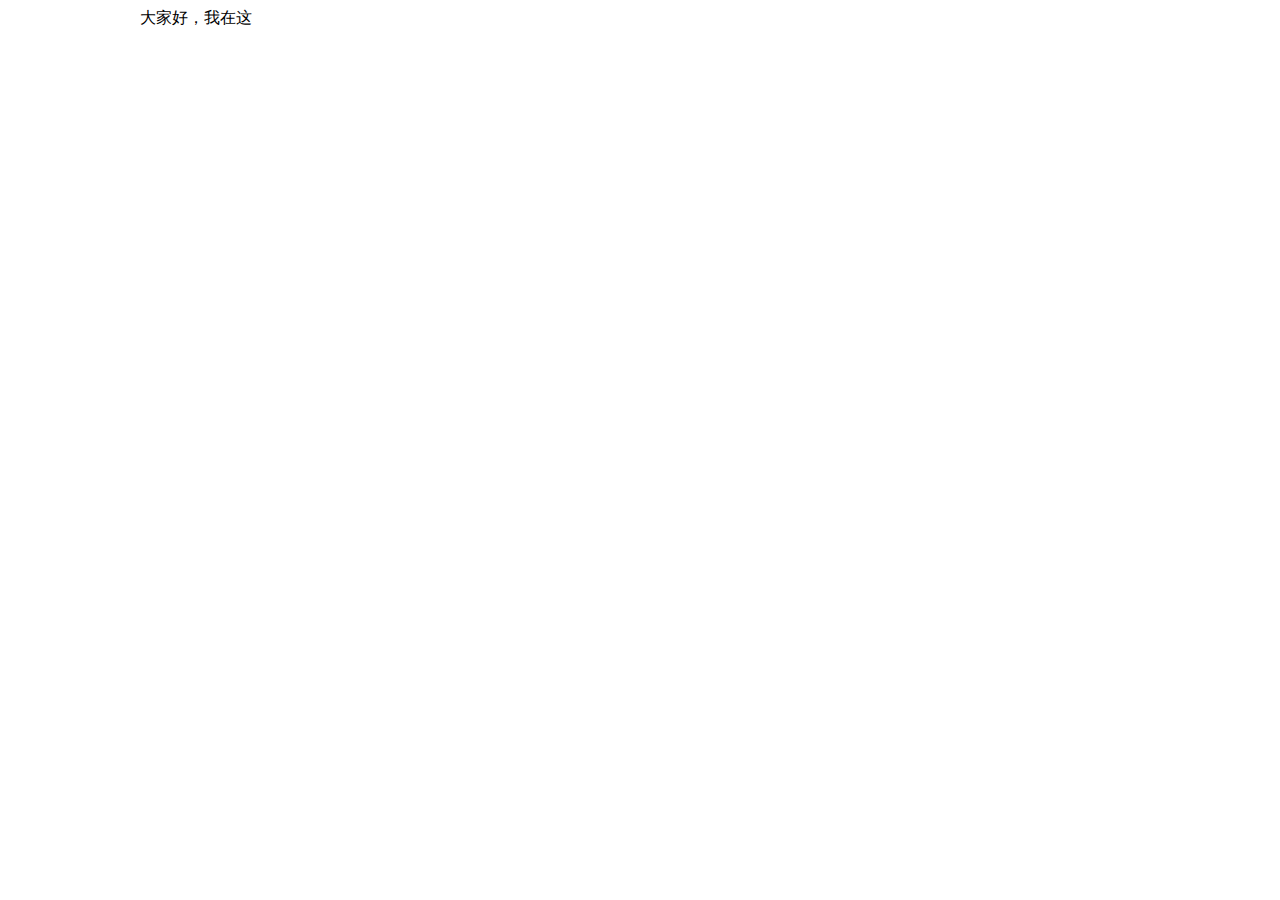
==== index.html @ b4a2b285 "uuu" ====
<!DOCTYPE html PUBLIC "-//W3C//DTD XHTML 1.0 Transitional//EN" "http://www.w3.org/TR/xhtml1/DTD/xhtml1-transitional.dtd">
<html xmlns="http://www.w3.org/1999/xhtml">
<head>
<meta http-equiv="Content-Type" content="text/html; charset=utf-8" />
<title>我个人</title>


<style>
img{ vertical-align:top;}
.w1000 { width:1000px; margin:0 auto; }
</style>
</head>

<body>


</div>
<div class="w1000">
大家好，我在这
</div>
<div>


</div>
</body>
</html>
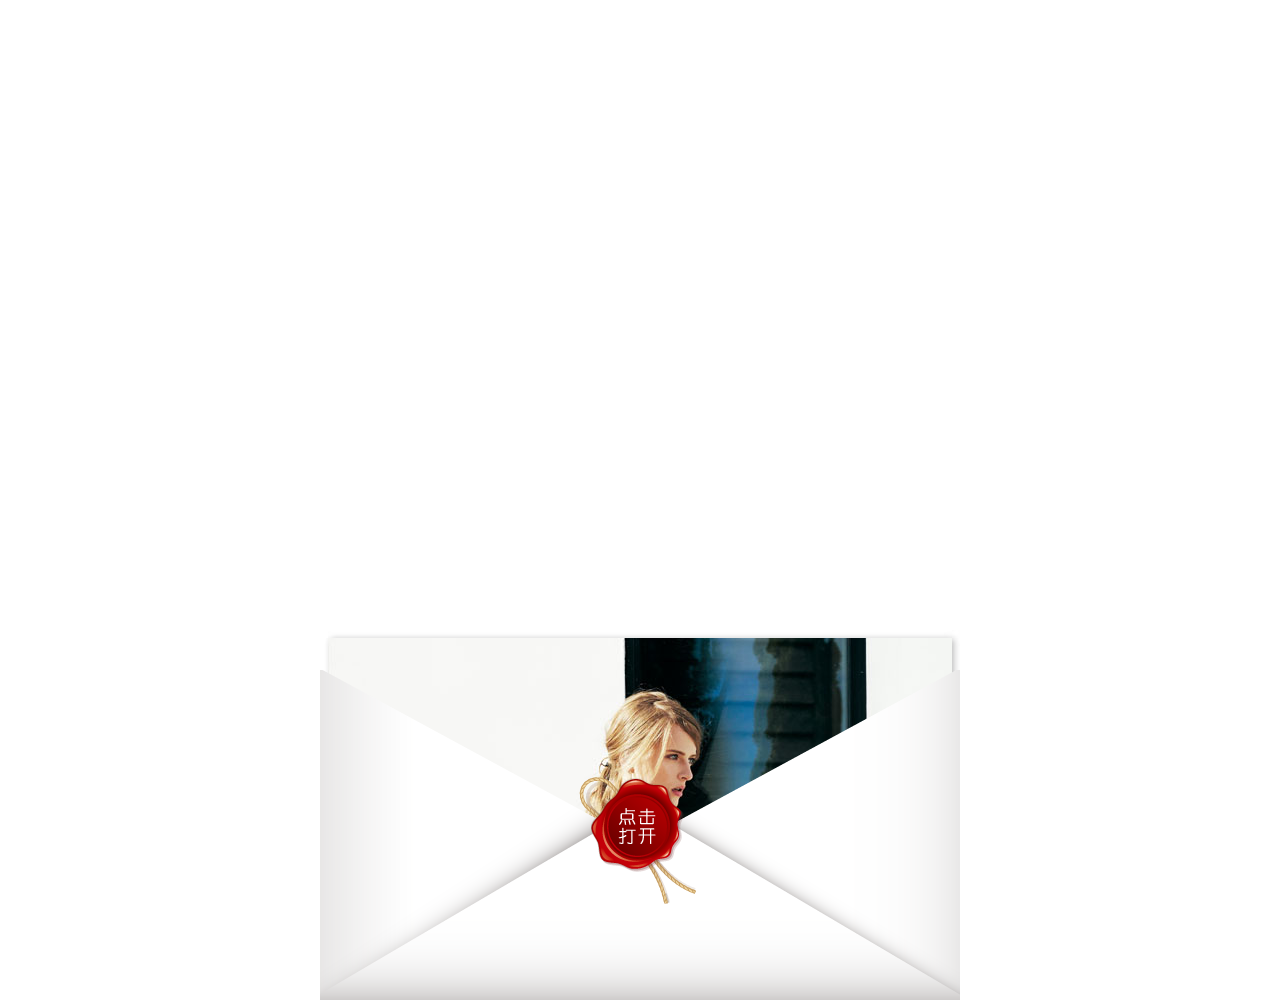
==== commit 972fa313: "up" ====
--- a/index.html
+++ b/index.html
@@ -1,26 +1,91 @@
-<!DOCTYPE html PUBLIC "-//W3C//DTD XHTML 1.0 Transitional//EN" "http://www.w3.org/TR/xhtml1/DTD/xhtml1-transitional.dtd">
-<html xmlns="http://www.w3.org/1999/xhtml">
+<!DOCTYPE html>
+<html>
 <head>
-<meta http-equiv="Content-Type" content="text/html; charset=utf-8" />
-<title>我个人</title>
+<meta charset="utf-8">
+<meta http-equiv="Pragma" content="no-cache">
+<meta http-equiv="Cache-Control" content="no-cache">
+<meta http-equiv="Expires" content="0">
+<meta name="viewport" content="">
+<meta name="apple-mobile-web-app-capable" content="yes">
+<meta name="apple-mobile-web-app-status-bar-style" content="black" />
+<meta name="format-detection" content="telephone=no"/>
+<meta name="description" content="">
+<meta name="keywords" content="">
+<title>衣恋_名品导购网</title>
+<link href="css/wap.css?v=1" rel="stylesheet" type="text/css">
+<script type="text/javascript" src="http://mpimg.cn/web/20120615/jquery.js"></script>
+<script src="http://www.mplife.com/tools/cmslog/log.js"></script>
+<script>
+ var os = navigator.userAgent.toLowerCase(),
+        deviceWidth = window.screen.width,
+		setScreenWidth = 640,
+		phoneScale = deviceWidth/setScreenWidth;
+    if (os.indexOf("android") != -1) {
+			if( parseFloat(os.slice(os.indexOf("android")+8)) > 4){
+	      	           $('meta[name="viewport"]').attr('content', 'width='+setScreenWidth+',minimum-scale =' + phoneScale +' maximum-scale = '+phoneScale+',target-densitydpi=device-dpi');
+			}else{
+				   $('meta[name="viewport"]').attr('content', 'width= '+ setScreenWidth +' , target-densitydpi=device-dpi');
+			}
+	   }else{
+		     $('meta[name="viewport"]').attr('content', 'width='+setScreenWidth+', target-densitydpi=device-dpi,user-scalable=no');
+		}
+
+</script>
+<style>
+
+@-webkit-keyframes letter /* Safari and Chrome */
+{
+from {opacity:1} to {opacity:0}
+}
 
 
-<style>
-img{ vertical-align:top;}
-.w1000 { width:1000px; margin:0 auto; }
+
+
+@-webkit-keyframes  mymove /* Safari and Chrome */
+{
+from {top:630px} to {top:2px;}
+}
+.letter { 
+
+-webkit-animation:letter 2s forwards;
+
+
+-webkit-animation:mymove 2s forwards;
+
+}
+
+
+
 </style>
 </head>
+<body>
+	<div class="wrap">
+    	<div class="envelope_box">
+        		<div class="white"></div>
+        	<div class="envelope"></div>
+            <a class="link_one" href="page.html" ></a>
+            <div class="letter warp">
+            		<img src="img/images/letter_01.jpg" />
+                    <img src="img/images/letter_02.jpg" />
+                    <img src="img/images/letter_03.jpg" />
+                    <img src="img/images/letter_04.jpg" />
+            </div>
+        	
+        </div>
+    </div>
+    
+    <script>
+    	/*$('.letter').animate({
+			top:"2px"
+			},2500);
+			*/
+		
+			
+			
+	
+			
 
-<body>
-
-
-</div>
-<div class="w1000">
-大家好，我在这
-</div>
-<div>
-
-
-</div>
+    
+    </script>
 </body>
 </html>
--- a/css/wap.css
+++ b/css/wap.css
@@ -0,0 +1,283 @@
+
+/* HTML5 Tags *==|== Reset Styles ===================================================== */html,body,div,span,applet,object,iframe,h1,h2,h3,h4,h5,h6,p,blockquote,pre,a,abbr,acronym,address,big,cite,code,del,dfn,em,img,ins,kbd,q,s,samp,small,strike,strong,sub,sup,tt,var,button,input,select,textarea,b,u,i,center,dl,dt,dd,ol,ul,li,fieldset,form,label,legend,table,caption,tbody,tfoot,thead,tr,th,td,article,aside,canvas,details,embed,figure,figcaption,footer,header,hgroup,menu,nav,output,ruby,section,summary,time,mark,audio,video{margin:0;padding:0;border:0;font-size:100%;font:inherit;vertical-align:baseline;}html{font-size:100%;overflow-y:scroll;-webkit-text-size-adjust:none;}*html{background-image:url(about:blank);background-attachment:fixed;}ol,ul{list-style:none;}blockquote,q{quotes:none;}blockquote:before,blockquote:after,q:before,q:after{content:'';content:none;}table{border-collapse:collapse;border-spacing:0;}
+/* ==|== Clearing Float ====================================================== */
+
+.clearfix:before, .clearfix:after { 
+	content: ""; display: table; 
+}
+
+.clearfix:after { 
+	clear: both;
+	overflow:hidden; 
+}
+
+.clearfix { 
+	zoom: 1; 
+}
+
+/* ==|== Public Style ====================================================== */a,a:visited{text-decoration:none;outline:none;hide-focus:expression(this.hideFocus=true);}a:hover,a:active{text-decoration:none;}body,button,input,select,textarea{background:#fff;-webkit-font-smoothing:antialiased;}article,aside,details,figcaption,figure,footer,header,hgroup,menu,nav,section{display:block;}img{max-width:100%;height:auto;width:auto\9;/* ie8 */vertical-align:top;}.video embed,.video object,.video iframe{width:100%;height:auto;}input[type="button"],input[type="submit"]{-webkit-appearance:none;outline:none}
+
+
+img { vertical-align:top;}
+.wrap { width:640px; margin:0 auto; }
+
+
+
+
+.envelope_box { height:1000px; position:relative; overflow:hidden; z-index:1; background:#FFF}
+.white { height:670px; }
+.envelope { background:url(../img/xf.png) no-repeat; height:330px; z-index:2; }
+.letter { position:absolute; top:630px;  right:0; z-index:-1;}
+.link_one { position:absolute; top:750px; right:260px; width:140px; height:140px; cursor:pointer;}
+
+
+
+
+@keyframes circle_01{
+	from {opacity:1} to {opacity:0}
+}
+@-webkit-keyframes circle_01{
+    from {opacity:1} to {opacity:0}
+}
+@-moz-keyframes circle_01{
+	from {opacity:1} to {opacity:0}
+}
+
+@keyframes circle_02{
+	from {opacity:0} to {opacity:1}
+}
+@-webkit-keyframes circle_02{
+    from {opacity:0} to {opacity:1}
+}
+@-moz-keyframes circle_02{
+	from {opacity:0} to {opacity:1}
+}
+
+
+@keyframes smalltobig{
+	0% {transform:scale(1,1);}
+	40% {transform:scale(0.3,0.3);}
+	60% {transform:scale(1.3,1.3);}
+	100% {transform:scale(1,1);}
+}
+@-webkit-keyframes smalltobig{
+	0% {-webkit-transform:scale(1,1);}
+	40% {-webkit-transform:scale(0.3,0.3);}
+	60% {-webkit-transform:scale(1.3,1.3);}
+	100% {-webkit-transform:scale(1,1);}
+}
+@-moz-keyframes smalltobig{
+	0% {-moz-transform:scale(1,1);}
+	40% {-moz-transform:scale(0.3,0.3);}
+	60% {-moz-transform:scale(1.3,1.3);}
+	100% {-moz-transform:scale(1,1);}
+}
+
+
+
+.content{
+	position:relative;
+	left:0;
+	top:0;
+	z-index:1;
+	-webkit-transition:all 100ms linear 0ms;
+	-moz-transition:all 100ms linear 0ms;
+	-o-transition:all 100ms linear 0ms;
+	transition:all 100ms linear 0ms;
+	
+	display:-moz-box; 
+	display:-webkit-box; 
+	display:box;
+	
+	display:-moz-flex;
+	display:-webkit-flex;
+	display:flex;
+
+	-moz-flex-direction:column;
+	-webkit-flex-direction:column;
+	flex-direction:column;
+	
+	-moz-box-orient:vertical;
+	-webkit-box-orient:vertical;
+	box-orient:vertical;
+	
+	-webkit-transform:translate3d(0,0,0);
+	transform:translate3d(0,0,0);
+	
+	width:100%;
+}
+.section{
+	position:relative;
+	z-index:1;
+	-moz-box-flex:1.0; 
+	-webkit-box-flex:1.0;
+	box-flex:1.0;
+	
+	-moz-flex:1;
+	webkit-flex:1;
+	flex:1;
+	
+	height:100%;
+	overflow:hidden;
+	
+
+}
+
+
+
+.down-btn{
+	position:fixed;
+	left:50%;
+	width:100%;
+	max-width:360px;
+	bottom:0.5em;
+	z-index:990;
+	width:2.3em;
+	margin-left:-1.15em;
+	text-align:center;
+}
+.arrow-img{
+	width:2.3em;
+	vertical-align:top;
+
+}
+.circle_01,.circle_02{
+	display:block;
+	width:0.5em;
+	height:0.5em;
+	border-radius:0.5em;
+	background:#fff;
+	vertical-align:top;
+	margin:0.2em auto;
+
+}
+.circle_01{
+	animation:circle_01 800ms ease 400ms infinite ;
+	-webkit-animation:circle_01 800ms ease 400ms infinite;
+	-moz-animation:circle_01 800ms ease 400ms infinite;
+}
+.circle_02{
+	animation:circle_02 800ms ease 300ms infinite ;
+	-webkit-animation:circle_02 800ms ease 300ms infinite;
+	-moz-animation:circle_02 800ms ease 300ms infinite;
+}
+.pic-box{
+	text-align:center;
+	 position:relative; z-index:1;
+}
+
+
+
+
+
+/*第一屏*/
+.pone_1 {z-index:2; position:absolute; top:490px; right:0;
+ opacity:0; 
+	 transition:all 2s linear 1s ;
+	 -moz-transition: all 2s linear 1s ; /* Firefox 4 */
+-webkit-transition: all 2s linear 1s ; /* Safari and Chrome */
+-o-transition: all 2s linear 1s ; /* Opera */
+}
+
+.pone_1_1 { opacity:1; }
+
+.pone_2 {z-index:2; position:absolute;top:698px; right:0;
+ opacity:0; 
+	transition:all 2s linear 3s ;
+	-moz-transition: all 2s linear 3s ; /* Firefox 4 */
+-webkit-transition: all 2s linear 3s ; /* Safari and Chrome */
+-o-transition: all 2s linear 3s ; /* Opera */}
+.pone_2_2 { opacity:1; }
+
+
+.pone_3 {z-index:2; position:absolute;top:776px; right:0;
+ opacity:0; 
+	 transition: all 2s linear 4s;
+-moz-transition: all 2s linear 4s ; /* Firefox 4 */
+-webkit-transition: all 2s linear 4s ; /* Safari and Chrome */
+-o-transition: all 2s linear 4s ; /* Opera */}
+.pone_3_3 { opacity:1; }
+
+
+
+.ptwo_1 {z-index:2; position:absolute; top:490px; right:0;
+ opacity:0; 
+	 transition:all 2s linear 1s ;
+	 -moz-transition: all 2s linear 1s ; /* Firefox 4 */
+-webkit-transition: all 2s linear 1s ; /* Safari and Chrome */
+-o-transition: all 2s linear 1s ; /* Opera */
+}
+
+.ptwo_1_1 { opacity:1; }
+.ptwo_2 {z-index:2; position:absolute;top:698px; right:0;
+ opacity:0; 
+	transition:all 2s linear 3s ;
+	-moz-transition: all 2s linear 3s ; /* Firefox 4 */
+-webkit-transition: all 2s linear 3s ; /* Safari and Chrome */
+-o-transition: all 2s linear 3s ; /* Opera */}
+.ptwo_2_2 { opacity:1; }
+.ptwo_3 {z-index:2; position:absolute;top:776px; right:0;
+ opacity:0; 
+	 transition: all 2s linear 4s;
+-moz-transition: all 2s linear 4s ; /* Firefox 4 */
+-webkit-transition: all 2s linear 4s ; /* Safari and Chrome */
+-o-transition: all 2s linear 4s ; /* Opera */}
+.ptwo_3_3 { opacity:1; }
+
+
+
+.pthree_1 {z-index:2; position:absolute; top:520px; right:0;
+ opacity:0; 
+	 transition:all 2s linear 1s ;
+	 -moz-transition: all 2s linear 1s ; /* Firefox 4 */
+-webkit-transition: all 2s linear 1s ; /* Safari and Chrome */
+-o-transition: all 2s linear 1s ; /* Opera */
+}
+
+.pthree_1_1 { opacity:1; }
+.pthree_2 {z-index:2; position:absolute;top:698px; right:0;
+ opacity:0; 
+	transition:all 2s linear 3s ;
+	-moz-transition: all 2s linear 3s ; /* Firefox 4 */
+-webkit-transition: all 2s linear 3s ; /* Safari and Chrome */
+-o-transition: all 2s linear 3s ; /* Opera */}
+.pthree_2_2 { opacity:1; }
+.pthree_3 {z-index:2; position:absolute;top:776px; right:0;
+ opacity:0; 
+	 transition: all 2s linear 4s;
+-moz-transition: all 2s linear 4s ; /* Firefox 4 */
+-webkit-transition: all 2s linear 4s ; /* Safari and Chrome */
+-o-transition: all 2s linear 4s ; /* Opera */}
+.pthree_3_3 { opacity:1; }
+
+
+
+.phone_dj { width:300px; height:46px; border:1px #CCC solid; border-radius:10px; background:#feec44; cursor:pointer;}
+
+
+.popup-box {
+background: rgba(0,0,0,0.8);
+position: fixed;
+top: 0;
+left: 0;
+width: 100%;
+height: 100%;
+z-index: 999;
+display: none;
+}
+.prompt { width:640px;
+margin: 0 auto;
+text-align: center;
+}
+.box1_tip{ color:#FFF;}
+.phone { font-size:24px;  font-family:"Microsoft YaHei" ; background:url(../img/pfive_03.jpg) no-repeat; height:90px; padding-top:160px; left:60px; }
+.phone_txt { width:300px; height:46px; border:1px #CCC solid; }
+.phone_btn {border-radius:10px; width:104px; height:46px; background:#feec44; color:#632e20;}
+
+
+#popup-box2 {font-size:26px;  font-family:"Microsoft YaHei" ;  }
+.box2-wrap {background:#FFF; padding-bottom:20px;}
+.box2-top { height:40px; background:#945023;}
+.box2-txt { height:120px; background:#FFF; padding-top:100px;}
+#btn-off {}
+
